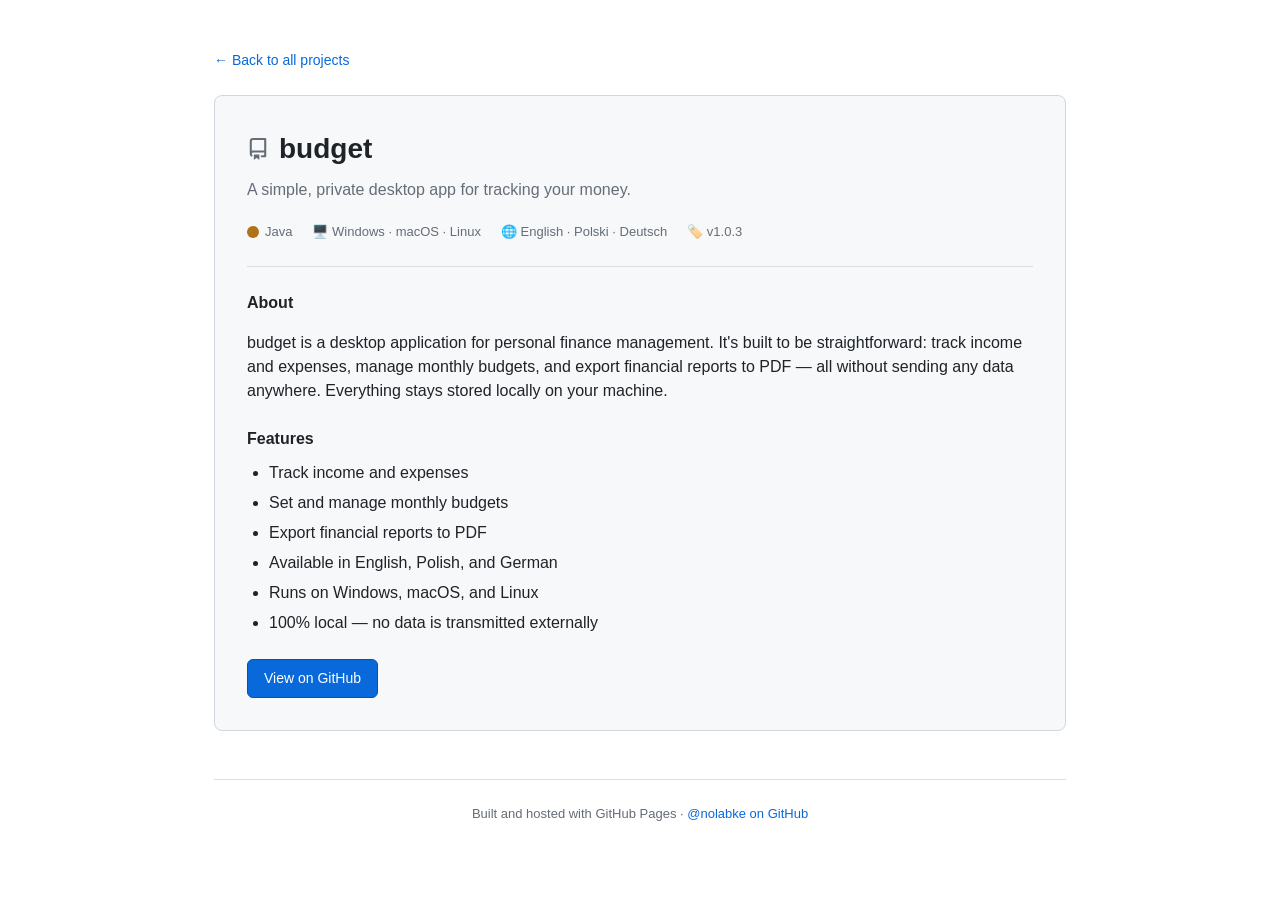
==== projects/budget.html @ f3f5d43d "Add Pages" ====
<!DOCTYPE html>
<html lang="en">
<head>
<meta charset="UTF-8">
<meta name="viewport" content="width=device-width, initial-scale=1.0">
<title>budget · nolabke</title>
<meta name="description" content="budget — a desktop personal finance manager by nolabke">
<link rel="stylesheet" href="../styles.css">
</head>
<body>
  <div class="wrap">

    <a class="back-link" href="../index.html">← Back to all projects</a>

    <article class="project">
      <h1>
        <svg height="22" viewBox="0 0 16 16" width="22" aria-hidden="true"><path d="M2 2.5A2.5 2.5 0 0 1 4.5 0h8.75a.75.75 0 0 1 .75.75v12.5a.75.75 0 0 1-.75.75h-2.5a.75.75 0 0 1 0-1.5h1.75v-2h-8a1 1 0 0 0-.714 1.7.75.75 0 1 1-1.072 1.05A2.495 2.495 0 0 1 2 11.5Zm10.5-1h-8a1 1 0 0 0-1 1v6.708A2.486 2.486 0 0 1 4.5 9h8ZM5 12.25a.25.25 0 0 1 .25-.25h3.5a.25.25 0 0 1 .25.25v3.25a.25.25 0 0 1-.4.2l-1.45-1.087a.249.249 0 0 0-.3 0L5.4 15.7a.25.25 0 0 1-.4-.2Z"></path></svg>
        budget
      </h1>
      <p class="tagline">A simple, private desktop app for tracking your money.</p>

      <div class="facts">
        <span><span class="lang-dot" style="background:#b07219;"></span>Java</span>
        <span>🖥️ Windows · macOS · Linux</span>
        <span>🌐 English · Polski · Deutsch</span>
        <span>🏷️ v1.0.3</span>
      </div>

      <h2>About</h2>
      <p>budget is a desktop application for personal finance management. It's built to be straightforward: track income and expenses, manage monthly budgets, and export financial reports to PDF — all without sending any data anywhere. Everything stays stored locally on your machine.</p>

      <h2>Features</h2>
      <ul>
        <li>Track income and expenses</li>
        <li>Set and manage monthly budgets</li>
        <li>Export financial reports to PDF</li>
        <li>Available in English, Polish, and German</li>
        <li>Runs on Windows, macOS, and Linux</li>
        <li>100% local — no data is transmitted externally</li>
      </ul>

      <div class="cta">
        <a class="btn primary" href="https://github.com/nolabke/budget" target="_blank" rel="noopener">View on GitHub</a>
      </div>
    </article>

    <footer>
      Built and hosted with GitHub Pages · <a href="https://github.com/nolabke" target="_blank" rel="noopener">@nolabke on GitHub</a>
    </footer>

  </div>
</body>
</html>
---- styles.css ----
:root{
  --bg:#ffffff;
  --bg-elevated:#f6f8fa;
  --border:#d0d7de;
  --border-muted:#d8dee4;
  --fg:#1f2328;
  --fg-muted:#656d76;
  --accent:#0969da;
  --accent-emphasis:#0550ae;
  --success:#1a7f37;
  --font: -apple-system, BlinkMacSystemFont, "Segoe UI", Helvetica, Arial, sans-serif, "Apple Color Emoji", "Segoe UI Emoji";
  --font-mono: ui-monospace, SFMono-Regular, "SF Mono", Menlo, Consolas, monospace;
}
*{box-sizing:border-box;}
body{
  margin:0;
  background:var(--bg);
  color:var(--fg);
  font-family:var(--font);
  line-height:1.5;
}
a{color:var(--accent); text-decoration:none;}
a:hover{text-decoration:underline;}

.wrap{
  max-width:900px;
  margin:0 auto;
  padding:48px 24px 80px;
}

/* header / profile */
header.profile{
  display:flex;
  align-items:center;
  gap:20px;
  padding-bottom:32px;
  margin-bottom:32px;
  border-bottom:1px solid var(--border-muted);
}
header.profile img{
  width:88px;
  height:88px;
  border-radius:50%;
  border:1px solid var(--border);
}
header.profile h1{
  margin:0 0 4px;
  font-size:26px;
  font-weight:600;
}
header.profile .username{
  color:var(--fg-muted);
  font-weight:400;
  font-size:20px;
}
header.profile .bio{
  margin:2px 0 8px;
  color:var(--fg-muted);
  max-width:520px;
}
header.profile .meta{
  display:flex;
  flex-wrap:wrap;
  gap:16px;
  font-size:14px;
  color:var(--fg-muted);
}
header.profile .meta span{
  display:inline-flex;
  align-items:center;
  gap:6px;
}

/* section title */
h2.section-title{
  font-size:16px;
  font-weight:600;
  padding-bottom:8px;
  margin:0 0 16px;
  border-bottom:1px solid var(--border-muted);
}

/* repo cards */
.repos{
  display:flex;
  flex-direction:column;
  gap:16px;
}
.repo-card{
  border:1px solid var(--border);
  border-radius:8px;
  padding:20px;
  background:var(--bg-elevated);
  transition:border-color .15s ease, box-shadow .15s ease;
}
.repo-card:hover{
  border-color:#8b949e;
  box-shadow:0 1px 3px rgba(31,35,40,0.08);
}
a.repo-card, a.repo-card:hover{
  color:inherit;
  text-decoration:none;
}
.repo-card .repo-head{
  display:flex;
  align-items:center;
  justify-content:space-between;
  flex-wrap:wrap;
  gap:8px;
  margin-bottom:8px;
}
.repo-card .repo-name{
  font-size:18px;
  font-weight:600;
  color:var(--accent);
  display:flex;
  align-items:center;
  gap:8px;
}
.repo-card .repo-name svg{
  fill:var(--fg-muted);
  flex-shrink:0;
}
.repo-card .visibility{
  font-size:12px;
  color:var(--fg-muted);
  border:1px solid var(--border);
  border-radius:999px;
  padding:1px 8px;
  font-weight:500;
}
.repo-card p.desc{
  margin:0 0 14px;
  color:var(--fg-muted);
  font-size:14px;
}
.repo-card .repo-footer{
  display:flex;
  align-items:center;
  gap:18px;
  font-size:12px;
  color:var(--fg-muted);
}
.repo-card .lang{
  display:inline-flex;
  align-items:center;
  gap:6px;
}
.lang-dot{
  width:12px;
  height:12px;
  border-radius:50%;
  display:inline-block;
}
.repo-card .status{
  font-style:italic;
}
.repo-card a.view-link{
  margin-left:auto;
  font-weight:500;
}

/* project detail pages */
.back-link{
  display:inline-block;
  margin-bottom:24px;
  font-size:14px;
}
article.project{
  border:1px solid var(--border);
  border-radius:8px;
  padding:32px;
  background:var(--bg-elevated);
}
article.project h1{
  margin:0 0 8px;
  font-size:28px;
  display:flex;
  align-items:center;
  gap:10px;
}
article.project h1 svg{
  fill:var(--fg-muted);
}
article.project .tagline{
  color:var(--fg-muted);
  margin:0 0 20px;
  font-size:16px;
}
article.project .facts{
  display:flex;
  flex-wrap:wrap;
  gap:20px;
  margin-bottom:24px;
  padding-bottom:24px;
  border-bottom:1px solid var(--border-muted);
  font-size:13px;
  color:var(--fg-muted);
}
article.project .facts span{
  display:inline-flex;
  align-items:center;
  gap:6px;
}
article.project h2{
  font-size:16px;
  margin:24px 0 10px;
}
article.project ul{
  margin:0 0 16px;
  padding-left:22px;
}
article.project li{
  margin-bottom:6px;
}
article.project .cta{
  margin-top:24px;
  display:flex;
  gap:12px;
  flex-wrap:wrap;
}
.btn{
  display:inline-block;
  padding:8px 16px;
  border-radius:6px;
  font-size:14px;
  font-weight:500;
  border:1px solid var(--border);
}
.btn.primary{
  background:var(--accent);
  color:#fff;
  border-color:var(--accent-emphasis);
}
.btn.primary:hover{
  background:var(--accent-emphasis);
  text-decoration:none;
}
.btn.secondary{
  background:var(--bg);
  color:var(--fg);
}
.btn.secondary:hover{
  background:var(--bg-elevated);
  text-decoration:none;
}

footer{
  margin-top:48px;
  padding-top:24px;
  border-top:1px solid var(--border-muted);
  color:var(--fg-muted);
  font-size:13px;
  text-align:center;
}

@media (max-width:520px){
  header.profile{flex-direction:column; text-align:center;}
  header.profile .meta{justify-content:center;}
  .repo-card .repo-footer{flex-wrap:wrap;}
  .repo-card a.view-link{margin-left:0;}
  article.project{padding:20px;}
}
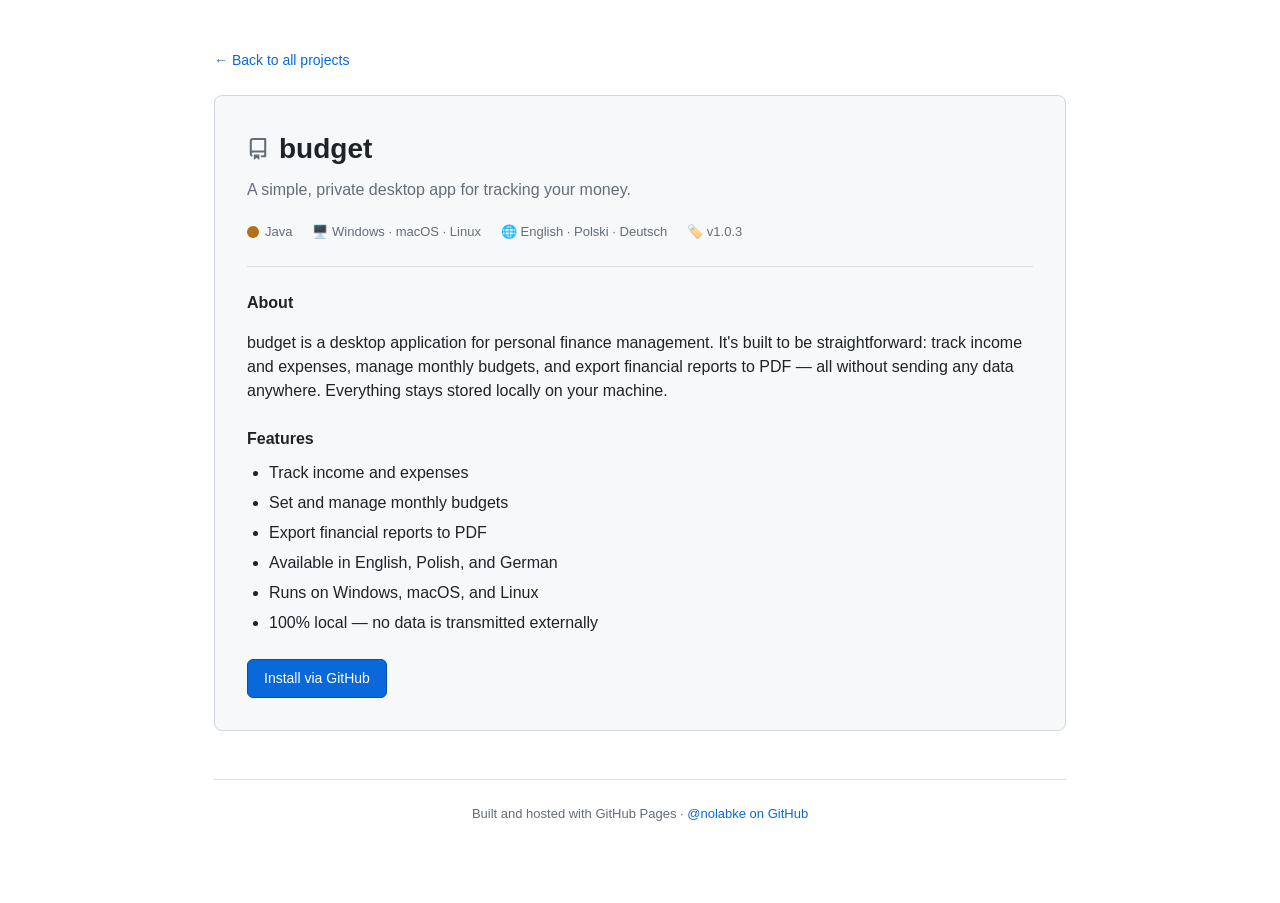
==== commit 820569e2: "Update GitHub link to point to repository" ====
--- a/projects/budget.html
+++ b/projects/budget.html
@@ -40,7 +40,7 @@
       </ul>
 
       <div class="cta">
-        <a class="btn primary" href="https://github.com/nolabke/budget" target="_blank" rel="noopener">View on GitHub</a>
+        <a class="btn primary" href="https://github.com/nolabke/budget" target="_blank" rel="noopener">Install via GitHub</a>
       </div>
     </article>
 
